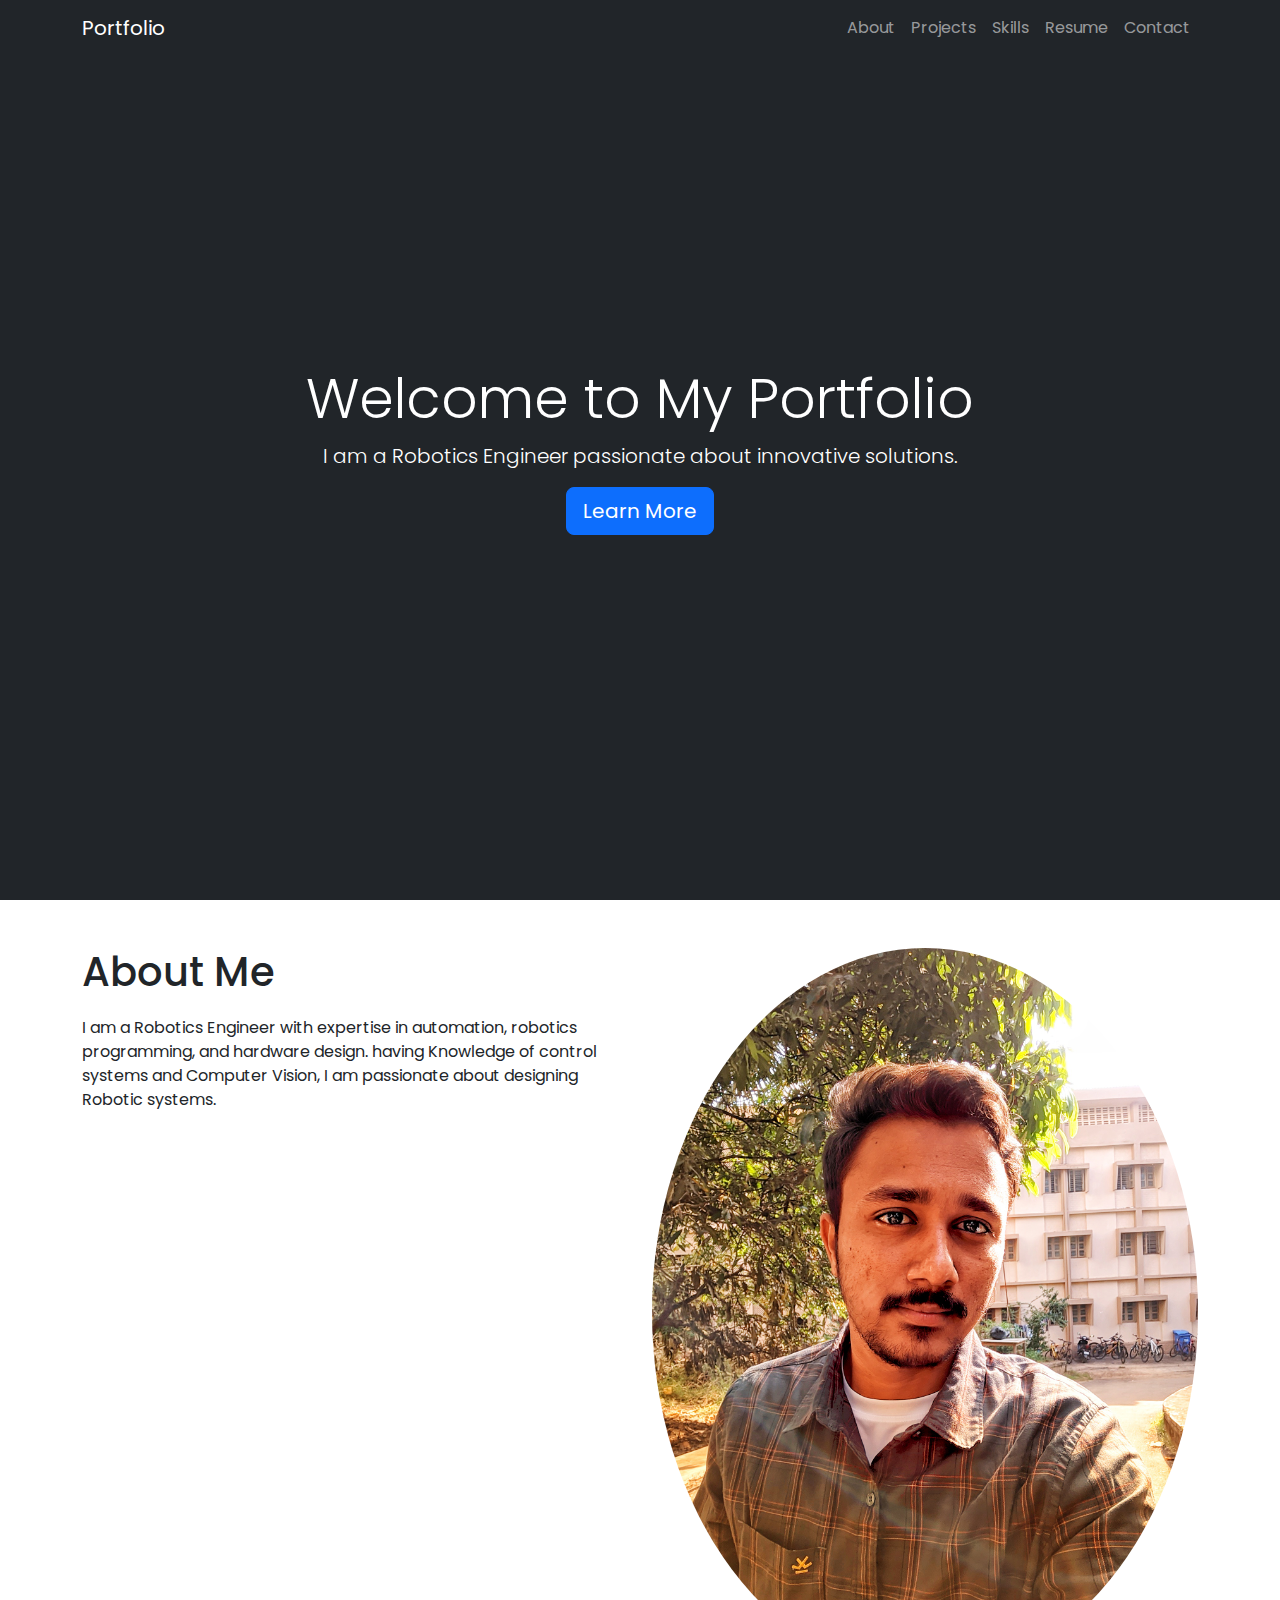
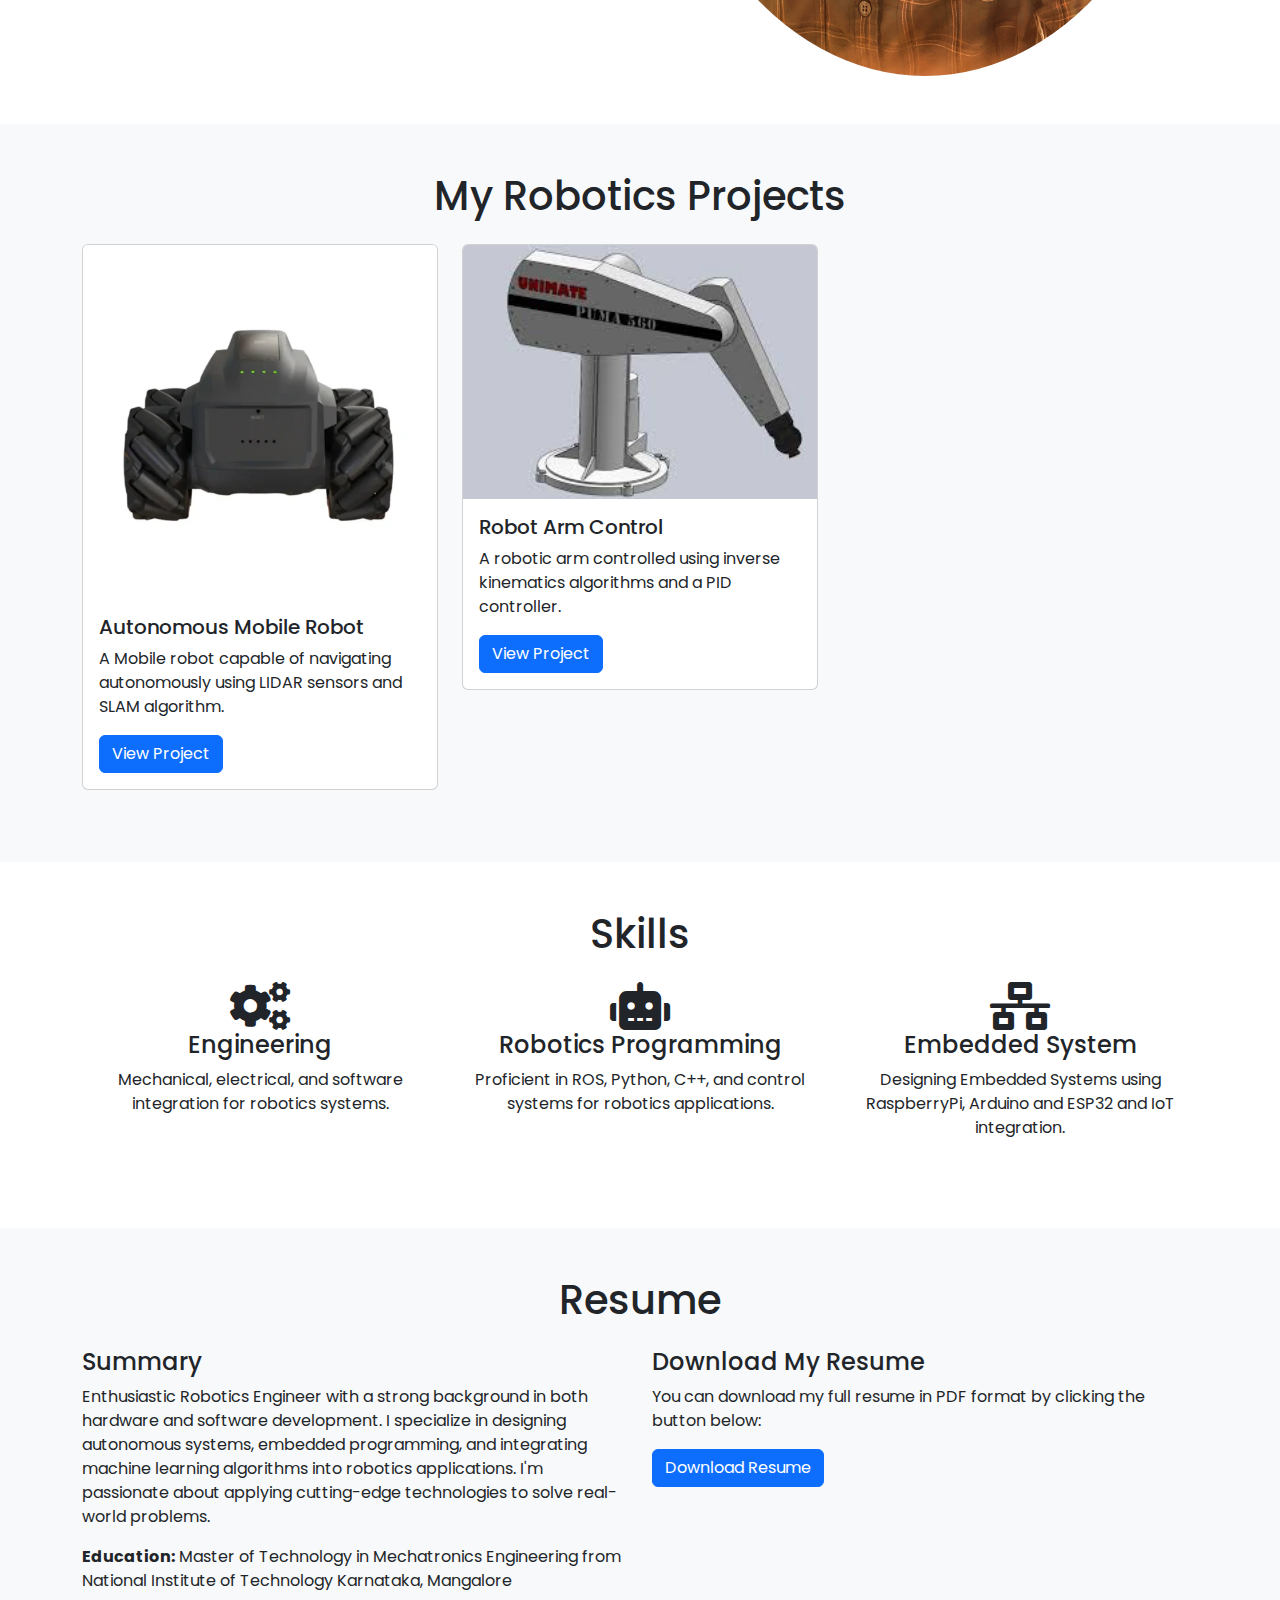
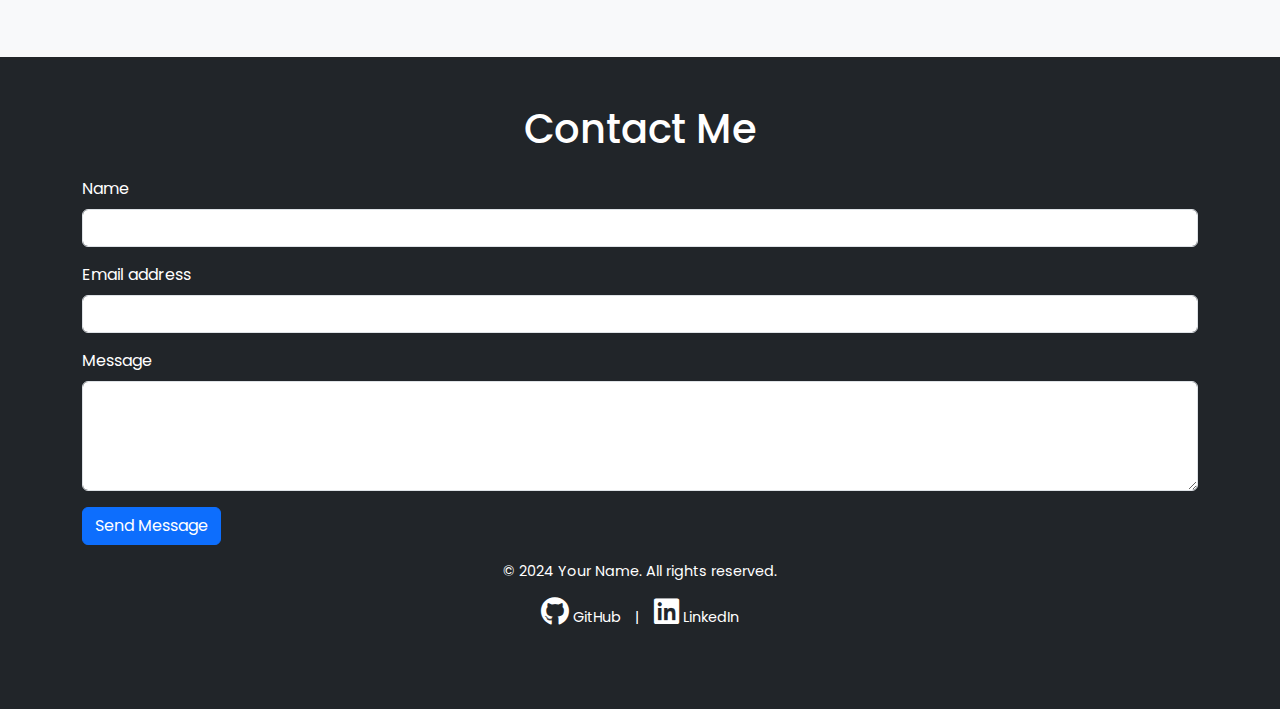
==== index.html @ 82609519 "initial commit" ====
<!DOCTYPE html>
<html lang="en">
<head>
  <meta charset="UTF-8">
  <meta name="viewport" content="width=device-width, initial-scale=1.0">
  <meta http-equiv="X-UA-Compatible" content="ie=edge">
  <title>Robotics Portfolio</title>
  
  <!-- Bootstrap CSS -->
  <link href="https://cdn.jsdelivr.net/npm/bootstrap@5.3.0-alpha1/dist/css/bootstrap.min.css" rel="stylesheet">
  <!-- Google Fonts -->
  <link href="https://fonts.googleapis.com/css2?family=Poppins:wght@300;400;600&display=swap" rel="stylesheet">
  <!-- Custom CSS -->
  <link rel="stylesheet" href="css/style.css">
  
  <!-- Font Awesome for Icons -->
  <link href="https://cdnjs.cloudflare.com/ajax/libs/font-awesome/5.15.3/css/all.min.css" rel="stylesheet">
</head>
<body>
  
  <!-- Navbar -->
  <nav class="navbar navbar-expand-lg navbar-dark bg-dark fixed-top">
    <div class="container">
      <a class="navbar-brand" href="#">Portfolio</a>
      <button class="navbar-toggler" type="button" data-bs-toggle="collapse" data-bs-target="#navbarNav" aria-controls="navbarNav" aria-expanded="false" aria-label="Toggle navigation">
        <span class="navbar-toggler-icon"></span>
      </button>
      <div class="collapse navbar-collapse" id="navbarNav">
        <ul class="navbar-nav ms-auto">
          <li class="nav-item">
            <a class="nav-link" href="#about">About</a>
          </li>
          <li class="nav-item">
            <a class="nav-link" href="#projects">Projects</a>
          </li>
          <li class="nav-item">
            <a class="nav-link" href="#skills">Skills</a>
          </li>
          <li class="nav-item">
            <a class="nav-link" href="#resume">Resume</a>
          </li>
          <li class="nav-item">
            <a class="nav-link" href="#contact">Contact</a>
          </li>
        </ul>
      </div>
    </div>
  </nav>

  <!-- Home Section -->
  <section id="home" class="hero bg-dark text-white text-center py-5">
    <div class="container">
      <h1 class="display-4 animate__animated animate__fadeIn">Welcome to My  Portfolio</h1>
      <p class="lead animate__animated animate__fadeIn">I am a Robotics Engineer passionate about innovative solutions.</p>
      <a href="#about" class="btn btn-primary btn-lg animate__animated animate__fadeIn">Learn More</a>
    </div>
  </section>

  <!-- About Section -->
  <section id="about" class="py-5">
    <div class="container">
      <div class="row">
        <div class="col-md-6 animate__animated animate__fadeIn">
          <h2>About Me</h2>
          <p>
            I am a Robotics Engineer with expertise in automation, robotics programming, and hardware design. 
            having Knowledge of control systems and Computer Vision, I am passionate about designing Robotic systems.
          </p>
        </div>
        <div class="col-md-6 animate__animated animate__fadeIn">
          <img src="assets/images/profile.jpg" class="img-fluid rounded-circle" alt="Profile Image">
        </div>
      </div>
    </div>
  </section>

  <!-- Projects Section -->
  <section id="projects" class="bg-light py-5">
    <div class="container">
      <h2 class="text-center mb-4 animate__animated animate__fadeIn">My Robotics Projects</h2>
      <div class="row">
        <!-- Project 1 -->
        <div class="col-md-4 mb-4 animate__animated animate__fadeIn">
          <div class="card">
            <img src="assets/images/project1.jpg" class="card-img-top" alt="Project 1">
            <div class="card-body">
              <h5 class="card-title">Autonomous Mobile Robot</h5>
              <p class="card-text">A Mobile robot capable of navigating autonomously using LIDAR sensors and SLAM algorithm.</p>
              <a href="https://github.com/holmes24678/SLAM_NAVIGATION_ROS" class="btn btn-primary" target="_blank">View Project</a>
            </div>
          </div>
        </div>
        <!-- Project 2 -->
        <div class="col-md-4 mb-4 animate__animated animate__fadeIn">
          <div class="card">
            <img src="assets/images/project2.jpg" class="card-img-top" alt="Project 2">
            <div class="card-body">
              <h5 class="card-title">Robot Arm Control</h5>
              <p class="card-text">A robotic arm controlled using inverse kinematics algorithms and a PID controller.</p>
              <a href="https://github.com/holmes24678/puma560_ros2_moveit" class="btn btn-primary" target="_blank">View Project</a>
            </div>
          </div>
        </div>
        <!-- Add more projects as needed -->
      </div>
    </div>
  </section>

  <!-- Skills Section -->
  <section id="skills" class="py-5">
    <div class="container">
      <h2 class="text-center mb-4 animate__animated animate__fadeIn">Skills</h2>
      <div class="row">
        <div class="col-md-4 text-center mb-4 animate__animated animate__fadeIn">
          <i class="fas fa-cogs fa-3x"></i>
          <h4>Engineering</h4>
          <p>Mechanical, electrical, and software integration for robotics systems.</p>
        </div>
        <div class="col-md-4 text-center mb-4 animate__animated animate__fadeIn">
          <i class="fas fa-robot fa-3x"></i>
          <h4>Robotics Programming</h4>
          <p>Proficient in ROS, Python, C++, and control systems for robotics applications.</p>
        </div>
        <div class="col-md-4 text-center mb-4 animate__animated animate__fadeIn">
          <i class="fas fa-network-wired fa-3x"></i>
          <h4>Embedded System</h4>
          <p>Designing Embedded Systems using RaspberryPi, Arduino and ESP32 and IoT integration.</p>
        </div>
      </div>
    </div>
  </section>

  <!-- Resume Section -->
  <section id="resume" class="bg-light py-5">
    <div class="container">
      <h2 class="text-center mb-4 animate__animated animate__fadeIn">Resume</h2>
      <div class="row">
        <div class="col-md-6 animate__animated animate__fadeIn">
          <h4>Summary</h4>
          <p>
            Enthusiastic Robotics Engineer with a strong background in both hardware and software development. I specialize in designing autonomous systems, embedded programming, and integrating machine learning algorithms into robotics applications. I'm passionate about applying cutting-edge technologies to solve real-world problems.
          </p>
          <p>
            <strong>Education:</strong> Master of Technology in Mechatronics Engineering from National Institute of Technology Karnataka, Mangalore<br>
        
          </p>
        </div>
        <div class="col-md-6 animate__animated animate__fadeIn">
          <h4>Download My Resume</h4>
          <p>You can download my full resume in PDF format by clicking the button below:</p>
          <a href="assets/files/Your_Resume.pdf" class="btn btn-primary" target="_blank">Download Resume</a>
        </div>
      </div>
    </div>
  </section>

  <!-- Contact Section -->
  <section id="contact" class="bg-dark text-white py-5">
    <div class="container">
      <h2 class="text-center mb-4">Contact Me</h2>
      <form>
        <div class="mb-3">
          <label for="name" class="form-label">Name</label>
          <input type="text" class="form-control" id="name" required>
        </div>
        <div class="mb-3">
          <label for="email" class="form-label">Email address</label>
          <input type="email" class="form-control" id="email" required>
        </div>
        <div class="mb-3">
          <label for="message" class="form-label">Message</label>
          <textarea class="form-control" id="message" rows="4" required></textarea>
        </div>
        <button type="submit" class="btn btn-primary">Send Message</button>
      </form
      <!-- Footer -->
      <footer class="bg-dark text-white text-center py-3">
        <div class="container">
          <p>&copy; 2024 Your Name. All rights reserved.</p>
          <p>
            <a href="https://github.com/holmes24678" class="text-white" target="_blank">
              <i class="fab fa-github fa-2x"></i> GitHub
            </a>
            |
            <a href="https://linkedin.com/in/yourname" class="text-white" target="_blank">
              <i class="fab fa-linkedin fa-2x"></i> LinkedIn
            </a>
          </p>
        </div>
      </footer>
---- css/style.css ----
/* General Styles */
body {
    font-family: 'Poppins', sans-serif;
  }
  
  .hero {
    background: url('assets/images/hero-bg.jpg') center center/cover no-repeat;
    height: 100vh;
    color: #fff;
    display: flex;
    justify-content: center;
    align-items: center;
  }
  
  h1 {
    font-size: 3.5rem;
  }
  
  section {
    padding: 60px 0;
  }
  
  /* Animation */
  @keyframes fadeInUp {
    from {
      opacity: 0;
      transform: translateY(50px);
    }
    to {
      opacity: 1;
      transform: translateY(0);
    }
  }
  
  .animate__fadeIn {
    animation: fadeInUp 1s ease-out;
  }
  
  /* Hero Image */
  .hero img {
    max-width: 80%;
    height: auto;
    margin-top: 20px;
    animation: fadeInUp 1s ease-in;
  }
  
  /* Custom Styles for Sections */
  h2 {
    font-size: 2.5rem;
    margin-bottom: 20px;
  }
  
  /* Footer */
  footer {
    font-size: 0.9rem;
    color: #bbb;
  }
  
  footer a {
    color: #fff;
    text-decoration: none;
    margin: 0 10px;
  }
  
  footer a:hover {
    color: #3498db;
  }
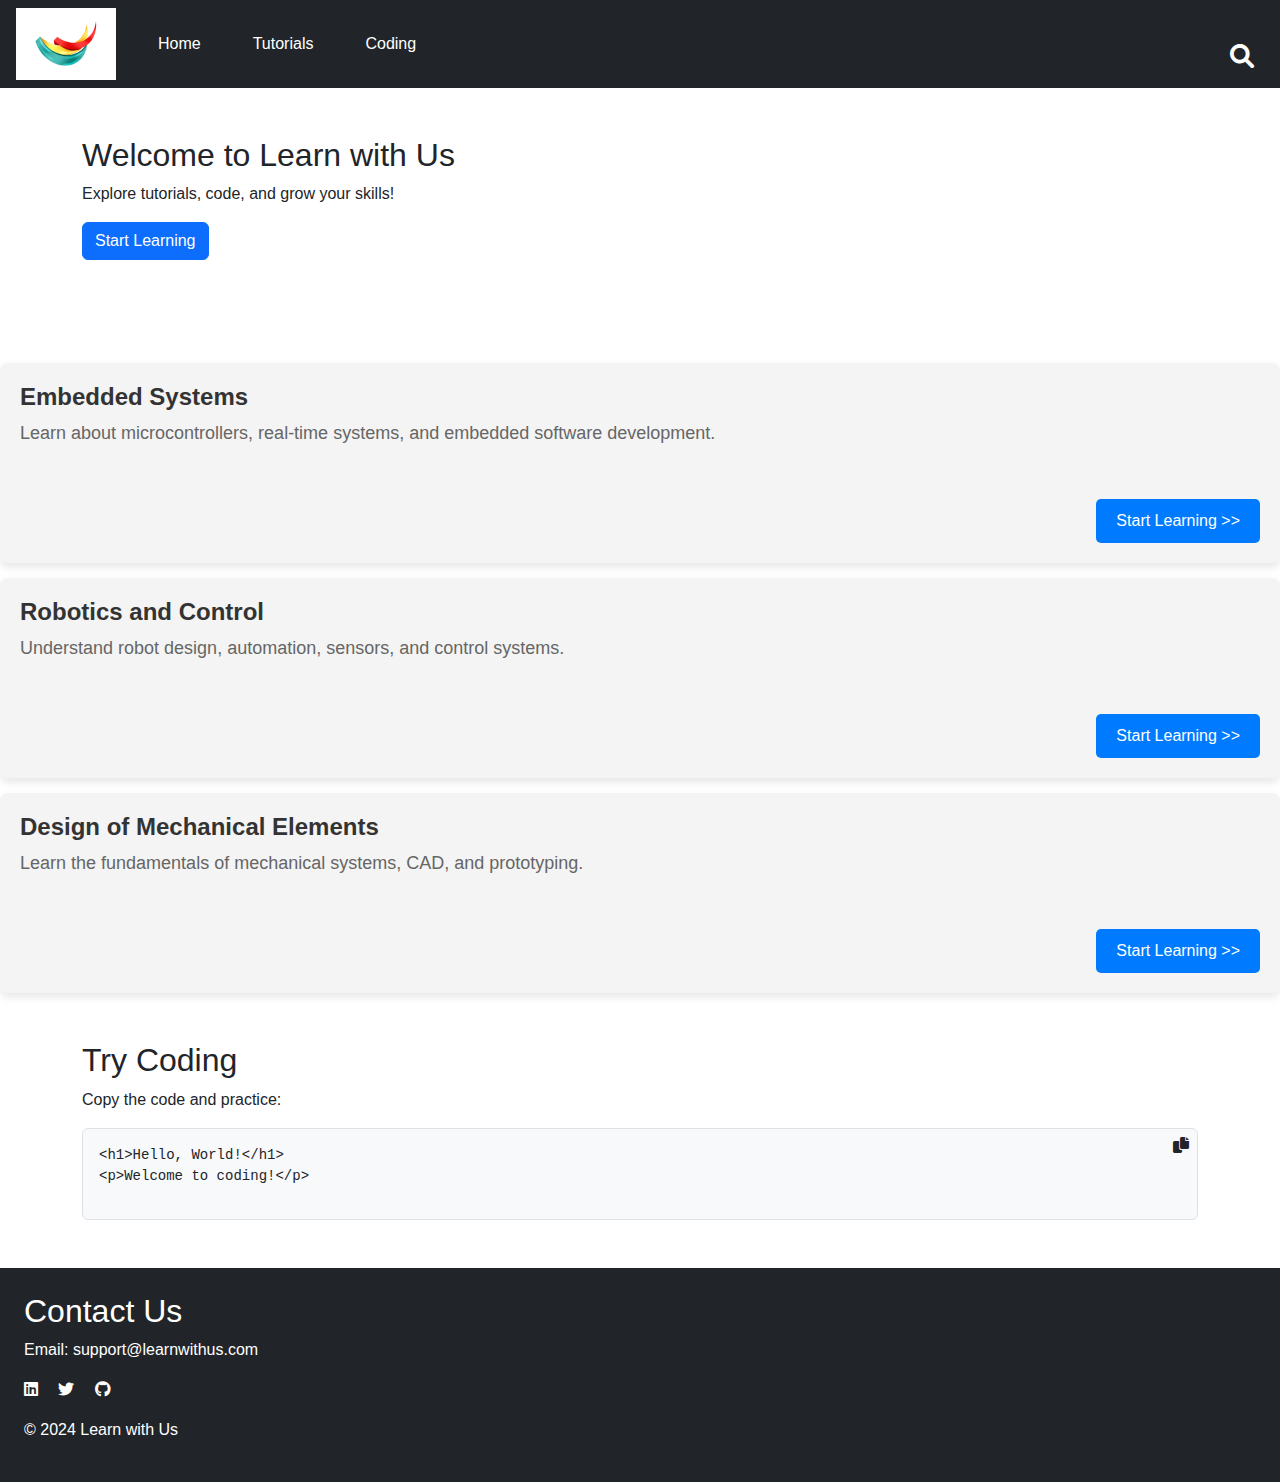
==== commit 28fa71fe: "update" ====
--- a/index.html
+++ b/index.html
@@ -1,191 +1,99 @@
 <!DOCTYPE html>
 <html lang="en">
 <head>
-  <meta charset="UTF-8">
-  <meta name="viewport" content="width=device-width, initial-scale=1.0">
-  <meta http-equiv="X-UA-Compatible" content="ie=edge">
-  <title>Robotics Portfolio</title>
-  
-  <!-- Bootstrap CSS -->
-  <link href="https://cdn.jsdelivr.net/npm/bootstrap@5.3.0-alpha1/dist/css/bootstrap.min.css" rel="stylesheet">
-  <!-- Google Fonts -->
-  <link href="https://fonts.googleapis.com/css2?family=Poppins:wght@300;400;600&display=swap" rel="stylesheet">
-  <!-- Custom CSS -->
-  <link rel="stylesheet" href="css/style.css">
-  
-  <!-- Font Awesome for Icons -->
-  <link href="https://cdnjs.cloudflare.com/ajax/libs/font-awesome/5.15.3/css/all.min.css" rel="stylesheet">
+    <meta charset="UTF-8">
+    <meta name="viewport" content="width=device-width, initial-scale=1.0">
+    <title>Learn with Us</title>
+    <link href="https://cdn.jsdelivr.net/npm/bootstrap@5.3.0-alpha1/dist/css/bootstrap.min.css" rel="stylesheet">
+    <link rel="stylesheet" href="style.css">
+    <link rel="stylesheet" href="https://cdnjs.cloudflare.com/ajax/libs/font-awesome/6.0.0/css/all.min.css">
 </head>
 <body>
-  
-  <!-- Navbar -->
-  <nav class="navbar navbar-expand-lg navbar-dark bg-dark fixed-top">
-    <div class="container">
-      <a class="navbar-brand" href="#">Portfolio</a>
-      <button class="navbar-toggler" type="button" data-bs-toggle="collapse" data-bs-target="#navbarNav" aria-controls="navbarNav" aria-expanded="false" aria-label="Toggle navigation">
-        <span class="navbar-toggler-icon"></span>
-      </button>
-      <div class="collapse navbar-collapse" id="navbarNav">
-        <ul class="navbar-nav ms-auto">
-          <li class="nav-item">
-            <a class="nav-link" href="#about">About</a>
-          </li>
-          <li class="nav-item">
-            <a class="nav-link" href="#projects">Projects</a>
-          </li>
-          <li class="nav-item">
-            <a class="nav-link" href="#skills">Skills</a>
-          </li>
-          <li class="nav-item">
-            <a class="nav-link" href="#resume">Resume</a>
-          </li>
-          <li class="nav-item">
-            <a class="nav-link" href="#contact">Contact</a>
-          </li>
+   
+    <header id="header" class="d-flex align-items-center justify-content-between px-3 py-2 bg-dark text-white">
+        <div class="d-flex align-items-center">
+            <img src="logo.png" alt="Learn with Us Logo" class="logo me-3">
+            <nav>
+                <ul class="nav">
+                    <li class="nav-item"><a class="nav-link text-white" href="#home">Home</a></li>
+                    <li class="nav-item"><a class="nav-link text-white" href="#tutorials">Tutorials</a></li>
+                    <li class="nav-item"><a class="nav-link text-white" href="#coding">Coding</a></li>
+                </ul>
+            </nav>
+        </div>
+        <div class="search-container">
+            <form id="search-form" class="d-none">
+                <input type="text" class="form-control" placeholder="Search tutorials...">
+                <button type="submit" class="search-icon"><i class="fa-solid fa-search"></i></button>
+            </form>
+            <i class="fa-solid fa-search toggle-search search-icon"></i>
+        </div>
+    </header>
+    
+    
+
+    <!-- Content Sections -->
+    <section id="home" class="container my-5">
+        <h2>Welcome to Learn with Us</h2>
+        <p>Explore tutorials, code, and grow your skills!</p>
+        <button class="btn btn-primary" onclick="scrollToSection('tutorials')">Start Learning</button>
+    </section>
+
+    <nav>
+        <ul class="nav">
+            <li class="nav-item"><a class="nav-link text-white" href="#home">Home</a></li>
+            <li class="nav-item"><a class="nav-link text-white" href="tutorials/embedded-systems.html">Embedded Systems Tutorials</a></li>
+            <li class="nav-item"><a class="nav-link text-white" href="tutorials/robotics.html">Robotics Tutorials</a></li>
+            <li class="nav-item"><a class="nav-link text-white" href="tutorials/robotics.html">Mechanical Design Tutorials</a></li>
         </ul>
-      </div>
-    </div>
-  </nav>
+    </nav>
+    
 
-  <!-- Home Section -->
-  <section id="home" class="hero bg-dark text-white text-center py-5">
-    <div class="container">
-      <h1 class="display-4 animate__animated animate__fadeIn">Welcome to My  Portfolio</h1>
-      <p class="lead animate__animated animate__fadeIn">I am a Robotics Engineer passionate about innovative solutions.</p>
-      <a href="#about" class="btn btn-primary btn-lg animate__animated animate__fadeIn">Learn More</a>
-    </div>
-  </section>
+    <section id="embedded-systems" class="tutorial-section">
+    <h2>Embedded Systems</h2>
+    <p>Learn about microcontrollers, real-time systems, and embedded software development.</p>
+    <a href="tutorials/embedded-systems.html" class="tutorial-button">Start Learning >></a>
+</section>
 
-  <!-- About Section -->
-  <section id="about" class="py-5">
-    <div class="container">
-      <div class="row">
-        <div class="col-md-6 animate__animated animate__fadeIn">
-          <h2>About Me</h2>
-          <p>
-            I am a Robotics Engineer with expertise in automation, robotics programming, and hardware design. 
-            having Knowledge of control systems and Computer Vision, I am passionate about designing Robotic systems.
-          </p>
+<section id="robotics" class="tutorial-section">
+    <h2>Robotics and Control</h2>
+    <p>Understand robot design, automation, sensors, and control systems.</p>
+    <a href="tutorials/robotics.html" class="tutorial-button">Start Learning >></a>
+</section>
+
+<section id="mechanical-design" class="tutorial-section">
+    <h2>Design of Mechanical Elements</h2>
+    <p>Learn the fundamentals of mechanical systems, CAD, and prototyping.</p>
+    <a href="mechanical-design-tutorial.html" class="tutorial-button">Start Learning >></a>
+</section>
+    
+    
+
+    <section id="coding" class="container my-5">
+        <h2>Try Coding</h2>
+        <p>Copy the code and practice:</p>
+        <div class="code-block position-relative p-3 bg-light border rounded">
+            <pre><code id="code-snippet">&lt;h1&gt;Hello, World!&lt;/h1&gt;
+&lt;p&gt;Welcome to coding!&lt;/p&gt;</code></pre>
+            <i class="fa-solid fa-copy copy-icon position-absolute top-0 end-0 m-2" onclick="copyCode(this)"></i>
+            <span class="copy-feedback position-absolute top-0 end-0 me-5 mt-2">Copied!</span>
         </div>
-        <div class="col-md-6 animate__animated animate__fadeIn">
-          <img src="assets/images/profile.jpg" class="img-fluid rounded-circle" alt="Profile Image">
-        </div>
-      </div>
-    </div>
-  </section>
+    </section>
 
-  <!-- Projects Section -->
-  <section id="projects" class="bg-light py-5">
-    <div class="container">
-      <h2 class="text-center mb-4 animate__animated animate__fadeIn">My Robotics Projects</h2>
-      <div class="row">
-        <!-- Project 1 -->
-        <div class="col-md-4 mb-4 animate__animated animate__fadeIn">
-          <div class="card">
-            <img src="assets/images/project1.jpg" class="card-img-top" alt="Project 1">
-            <div class="card-body">
-              <h5 class="card-title">Autonomous Mobile Robot</h5>
-              <p class="card-text">A Mobile robot capable of navigating autonomously using LIDAR sensors and SLAM algorithm.</p>
-              <a href="https://github.com/holmes24678/SLAM_NAVIGATION_ROS" class="btn btn-primary" target="_blank">View Project</a>
-            </div>
-          </div>
-        </div>
-        <!-- Project 2 -->
-        <div class="col-md-4 mb-4 animate__animated animate__fadeIn">
-          <div class="card">
-            <img src="assets/images/project2.jpg" class="card-img-top" alt="Project 2">
-            <div class="card-body">
-              <h5 class="card-title">Robot Arm Control</h5>
-              <p class="card-text">A robotic arm controlled using inverse kinematics algorithms and a PID controller.</p>
-              <a href="https://github.com/holmes24678/puma560_ros2_moveit" class="btn btn-primary" target="_blank">View Project</a>
-            </div>
-          </div>
-        </div>
-        <!-- Add more projects as needed -->
-      </div>
-    </div>
-  </section>
+    <!-- Footer -->
+    <footer class="bg-dark text-white py-4 px-4">
+        <h2>Contact Us</h2>
+        <p>Email: support@learnwithus.com</p>
+        <p>
+            <a href="#" class="text-white me-3"><i class="fa-brands fa-linkedin"></i></a>
+            <a href="#" class="text-white me-3"><i class="fa-brands fa-twitter"></i></a>
+            <a href="#" class="text-white"><i class="fa-brands fa-github"></i></a>
+        </p>
+        <p>&copy; 2024 Learn with Us</p>
+    </footer>
 
-  <!-- Skills Section -->
-  <section id="skills" class="py-5">
-    <div class="container">
-      <h2 class="text-center mb-4 animate__animated animate__fadeIn">Skills</h2>
-      <div class="row">
-        <div class="col-md-4 text-center mb-4 animate__animated animate__fadeIn">
-          <i class="fas fa-cogs fa-3x"></i>
-          <h4>Engineering</h4>
-          <p>Mechanical, electrical, and software integration for robotics systems.</p>
-        </div>
-        <div class="col-md-4 text-center mb-4 animate__animated animate__fadeIn">
-          <i class="fas fa-robot fa-3x"></i>
-          <h4>Robotics Programming</h4>
-          <p>Proficient in ROS, Python, C++, and control systems for robotics applications.</p>
-        </div>
-        <div class="col-md-4 text-center mb-4 animate__animated animate__fadeIn">
-          <i class="fas fa-network-wired fa-3x"></i>
-          <h4>Embedded System</h4>
-          <p>Designing Embedded Systems using RaspberryPi, Arduino and ESP32 and IoT integration.</p>
-        </div>
-      </div>
-    </div>
-  </section>
-
-  <!-- Resume Section -->
-  <section id="resume" class="bg-light py-5">
-    <div class="container">
-      <h2 class="text-center mb-4 animate__animated animate__fadeIn">Resume</h2>
-      <div class="row">
-        <div class="col-md-6 animate__animated animate__fadeIn">
-          <h4>Summary</h4>
-          <p>
-            Enthusiastic Robotics Engineer with a strong background in both hardware and software development. I specialize in designing autonomous systems, embedded programming, and integrating machine learning algorithms into robotics applications. I'm passionate about applying cutting-edge technologies to solve real-world problems.
-          </p>
-          <p>
-            <strong>Education:</strong> Master of Technology in Mechatronics Engineering from National Institute of Technology Karnataka, Mangalore<br>
-        
-          </p>
-        </div>
-        <div class="col-md-6 animate__animated animate__fadeIn">
-          <h4>Download My Resume</h4>
-          <p>You can download my full resume in PDF format by clicking the button below:</p>
-          <a href="assets/files/Your_Resume.pdf" class="btn btn-primary" target="_blank">Download Resume</a>
-        </div>
-      </div>
-    </div>
-  </section>
-
-  <!-- Contact Section -->
-  <section id="contact" class="bg-dark text-white py-5">
-    <div class="container">
-      <h2 class="text-center mb-4">Contact Me</h2>
-      <form>
-        <div class="mb-3">
-          <label for="name" class="form-label">Name</label>
-          <input type="text" class="form-control" id="name" required>
-        </div>
-        <div class="mb-3">
-          <label for="email" class="form-label">Email address</label>
-          <input type="email" class="form-control" id="email" required>
-        </div>
-        <div class="mb-3">
-          <label for="message" class="form-label">Message</label>
-          <textarea class="form-control" id="message" rows="4" required></textarea>
-        </div>
-        <button type="submit" class="btn btn-primary">Send Message</button>
-      </form
-      <!-- Footer -->
-      <footer class="bg-dark text-white text-center py-3">
-        <div class="container">
-          <p>&copy; 2024 Your Name. All rights reserved.</p>
-          <p>
-            <a href="https://github.com/holmes24678" class="text-white" target="_blank">
-              <i class="fab fa-github fa-2x"></i> GitHub
-            </a>
-            |
-            <a href="https://linkedin.com/in/yourname" class="text-white" target="_blank">
-              <i class="fab fa-linkedin fa-2x"></i> LinkedIn
-            </a>
-          </p>
-        </div>
-      </footer>
-      +    <script src="https://code.jquery.com/jquery-3.6.0.min.js"></script>
+    <script src="https://cdn.jsdelivr.net/npm/bootstrap@5.3.0-alpha1/dist/js/bootstrap.bundle.min.js"></script>
+    <script src="script.js"></script>
+</body>
+</html>
--- a/style.css
+++ b/style.css
@@ -0,0 +1,182 @@
+/* General */
+body {
+    font-family: 'Arial', sans-serif;
+    margin: 0;
+    padding: 0;
+}
+
+/* Header */
+header {
+    position: sticky;
+    top: 0;
+    z-index: 1000;
+    transition: all 0.3s ease-in-out;
+}
+
+.logo {
+    max-width: 100px;
+}
+
+.nav .nav-link {
+    margin: 0 10px;
+}
+
+.search-container {
+    position: relative;
+}
+
+.search-icon {
+    font-size: 1.5em;
+    cursor: pointer;
+    color: white;
+}
+
+#search-form {
+    position: absolute;
+    top: 0;
+    right: 0;
+    display: flex;
+    align-items: center;
+    transition: all 0.3s ease-in-out;
+}
+
+#search-form input {
+    width: 0;
+    opacity: 0;
+    transition: all 0.3s ease-in-out;
+}
+
+#search-form.active input {
+    width: 200px;
+    opacity: 1;
+    padding: 5px 10px;
+}
+
+/* Footer */
+footer {
+    text-align: left;
+    padding: 20px;
+}
+
+.copy-feedback {
+    color: green;
+    font-size: 0.9em;
+    opacity: 0;
+    transition: opacity 0.3s ease-in-out;
+}
+
+.copy-feedback.visible {
+    opacity: 1;
+}
+
+/* Search form container */
+.search-container {
+    position: relative;
+}
+
+/* Style for the search form */
+#search-form {
+    display: flex;
+    align-items: center;
+    justify-content: space-between;
+    position: relative;
+    width: 0;
+    opacity: 0;
+    transition: width 0.3s ease-in-out, opacity 0.3s ease-in-out;
+}
+
+/* Style for input field */
+#search-form input {
+    width: 0;
+    opacity: 0;
+    padding-right: 35px;  /* Space for the icon inside */
+    transition: width 0.3s ease-in-out, opacity 0.3s ease-in-out;
+}
+
+/* Style for active state */
+#search-form.active {
+    width: 250px; /* Width when form is active */
+    opacity: 1;
+}
+
+/* Style for input field when form is active */
+#search-form.active input {
+    width: 200px; /* Width of the input */
+    opacity: 1;
+}
+
+/* Search icon style inside the form */
+.search-icon {
+    font-size: 1.5em;
+    cursor: pointer;
+    color: white;
+    background: transparent;
+    border: none;
+    position: absolute;
+    right: 10px; /* Position it at the right inside the form */
+    z-index: 2;
+}
+
+/* Hide the search icon when form is active */
+.search-container .toggle-search.d-none {
+    display: none;
+}
+
+/* Button inside the form stays on the right */
+#search-form button {
+    background: transparent;
+    border: none;
+    color: white;
+    font-size: 1.5em;
+    cursor: pointer;
+    position: absolute;
+    right: 10px;
+    z-index: 2;
+}
+
+/* Tutorial section styles */
+.tutorial-section {
+    padding: 20px;
+    margin-top: 30px;
+}
+
+.tutorial-section h2 {
+    color: #333;
+    font-size: 24px;
+    font-weight: bold;
+}
+
+.tutorial-section p {
+    font-size: 18px;
+    color: #666;
+}
+
+.tutorial-section {
+    padding: 20px;
+    margin: 15px 0;
+    border-radius: 8px;
+    background-color: #f4f4f4;
+    box-shadow: 0 4px 8px rgba(0, 0, 0, 0.1);
+    position: relative;
+    overflow: hidden;
+    height: 200px; /* Set a consistent height for all boxes */
+}
+
+.tutorial-button {
+    position: absolute;
+    bottom: 20px;
+    right: 20px;
+    padding: 10px 20px;
+    border: none;
+    border-radius: 5px;
+    background-color: #007bff;
+    color: white;
+    font-size: 16px;
+    text-decoration: none;
+    cursor: pointer;
+    transition: background-color 0.3s;
+}
+
+.tutorial-button:hover {
+    background-color: #0056b3;
+}